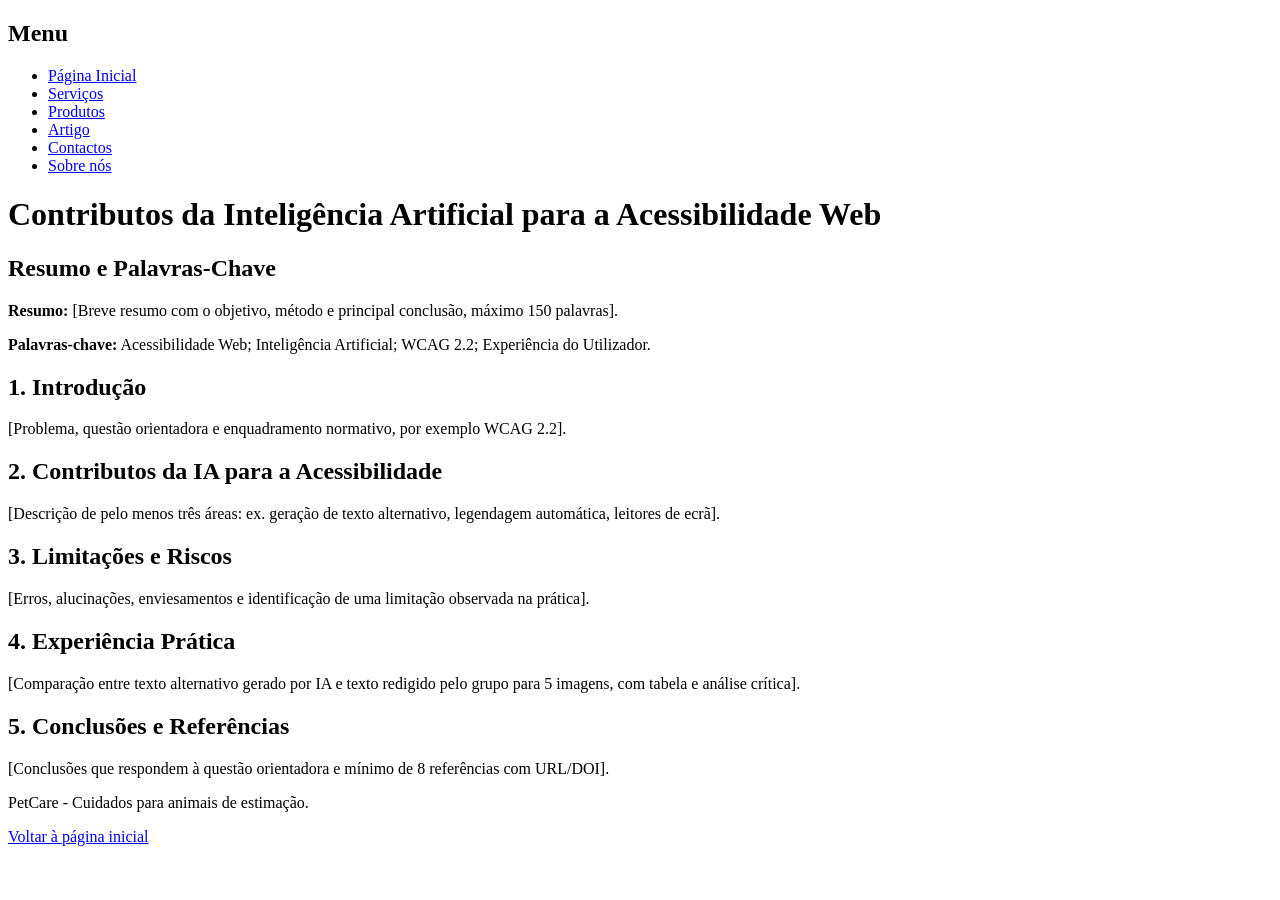
==== artigo.html @ f0266751 "Update artigo.html" ====
<!DOCTYPE html>
<html lang="pt-PT">
<head>
    <meta charset="UTF-8">
    <meta name="viewport" content="width=device-width, initial-scale=1.0">
    <title>PetCare - Artigo</title>
</head>
<body>
    <header>
        <h2>Menu</h2>
        <nav>
            <ul>
                <li><a href="index.html">Página Inicial</a></li>
                <li><a href="servicos.html">Serviços</a></li>                
                <li><a href="produtos.html">Produtos</a></li>
                <li><a href="artigo.html">Artigo</a></li>                
                <li><a href="contacto.html">Contactos</a></li>
                <li><a href="sobre.html">Sobre nós</a></li>
            </ul>
        </nav>
    </header>

    <main>
        <h1>Contributos da Inteligência Artificial para a Acessibilidade Web</h1>

        <section>
            <h2>Resumo e Palavras-Chave</h2>
            <p><strong>Resumo:</strong> [Breve resumo com o objetivo, método e principal conclusão, máximo 150 palavras].</p>
            <p><strong>Palavras-chave:</strong> Acessibilidade Web; Inteligência Artificial; WCAG 2.2; Experiência do Utilizador.</p>
        </section>

        <section>
            <h2>1. Introdução</h2>
            <p>[Problema, questão orientadora e enquadramento normativo, por exemplo WCAG 2.2].</p>
        </section>

        <section>
            <h2>2. Contributos da IA para a Acessibilidade</h2>
            <p>[Descrição de pelo menos três áreas: ex. geração de texto alternativo, legendagem automática, leitores de ecrã].</p>
        </section>

        <section>
            <h2>3. Limitações e Riscos</h2>
            <p>[Erros, alucinações, enviesamentos e identificação de uma limitação observada na prática].</p>
        </section>

        <section>
            <h2>4. Experiência Prática</h2>
            <p>[Comparação entre texto alternativo gerado por IA e texto redigido pelo grupo para 5 imagens, com tabela e análise crítica].</p>
        </section>

        <section>
            <h2>5. Conclusões e Referências</h2>
            <p>[Conclusões que respondem à questão orientadora e mínimo de 8 referências com URL/DOI].</p>
        </section>
    </main>

    <footer>
        <p>PetCare - Cuidados para animais de estimação.</p>
        <p><a href="index.html">Voltar à página inicial</a></p>
    </footer>
</body>
</html>
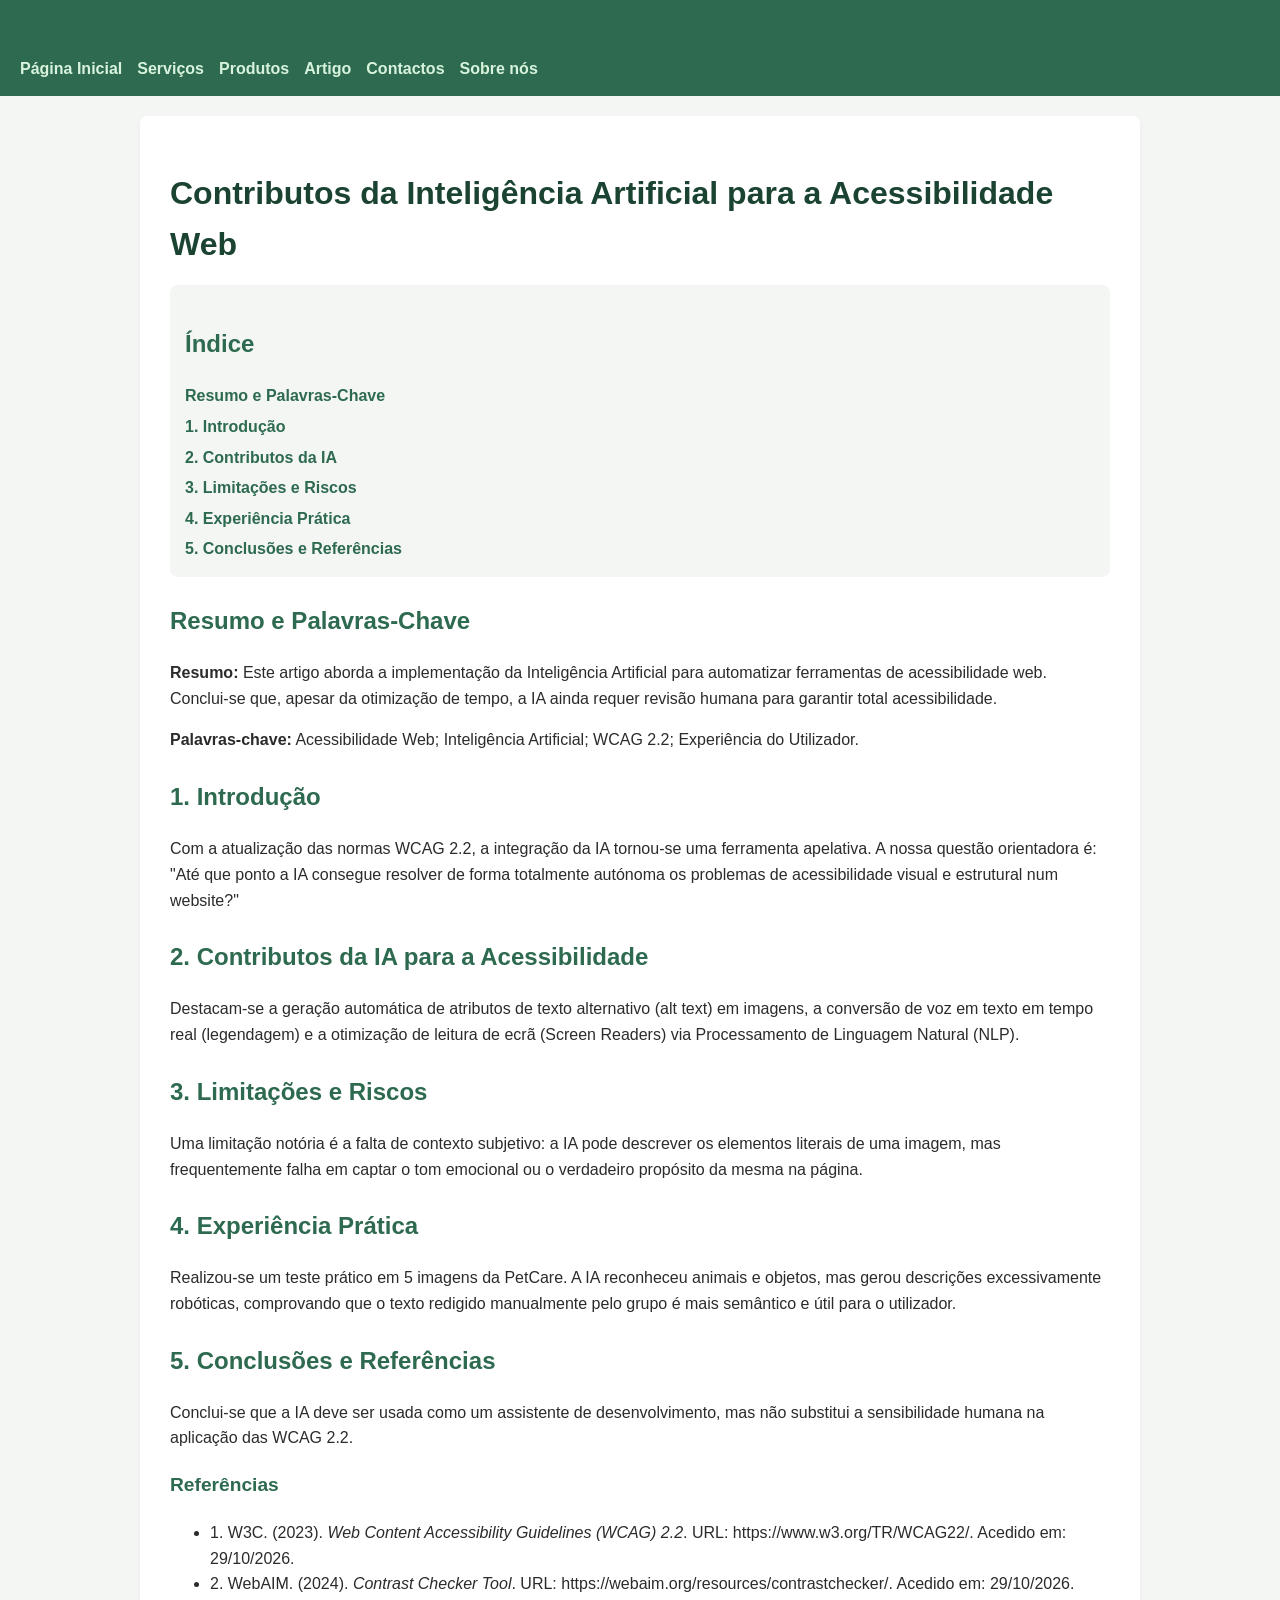
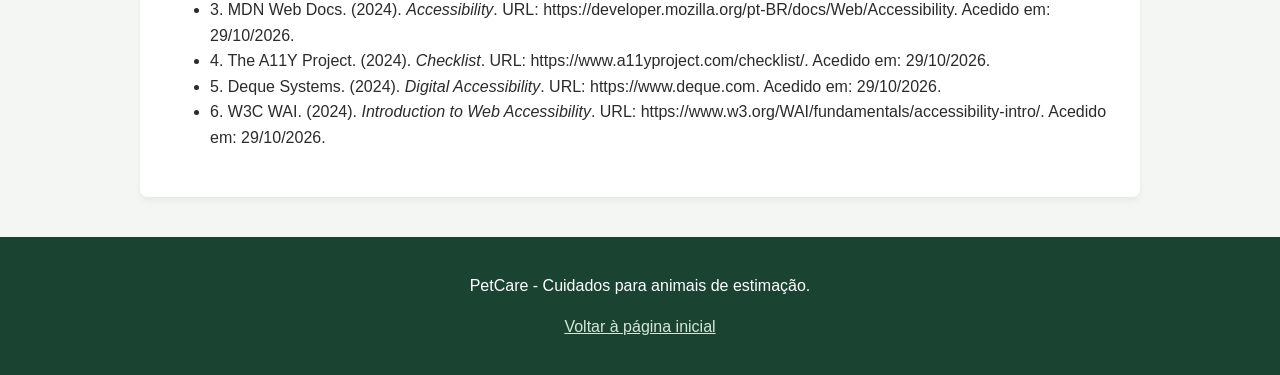
==== commit 198ad28c: "E4" ====
--- a/artigo.html
+++ b/artigo.html
@@ -4,6 +4,7 @@
     <meta charset="UTF-8">
     <meta name="viewport" content="width=device-width, initial-scale=1.0">
     <title>PetCare - Artigo</title>
+    <link rel="stylesheet" href="css/estilo.css">
 </head>
 <body>
     <header>
@@ -21,39 +22,60 @@
     </header>
 
     <main>
-        <h1>Contributos da Inteligência Artificial para a Acessibilidade Web</h1>
+    <h1>Contributos da Inteligência Artificial para a Acessibilidade Web</h1>
 
-        <section>
-            <h2>Resumo e Palavras-Chave</h2>
-            <p><strong>Resumo:</strong> [Breve resumo com o objetivo, método e principal conclusão, máximo 150 palavras].</p>
-            <p><strong>Palavras-chave:</strong> Acessibilidade Web; Inteligência Artificial; WCAG 2.2; Experiência do Utilizador.</p>
-        </section>
+    <nav id="indice" style="background-color: #f4f6f4; padding: 15px; border-radius: 8px; margin-bottom: 20px;">
+        <h2>Índice</h2>
+        <ul>
+            <li><a href="#resumo">Resumo e Palavras-Chave</a></li>
+            <li><a href="#introducao">1. Introdução</a></li>
+            <li><a href="#contributos">2. Contributos da IA</a></li>
+            <li><a href="#limitacoes">3. Limitações e Riscos</a></li>
+            <li><a href="#pratica">4. Experiência Prática</a></li>
+            <li><a href="#conclusao">5. Conclusões e Referências</a></li>
+        </ul>
+    </nav>
 
-        <section>
-            <h2>1. Introdução</h2>
-            <p>[Problema, questão orientadora e enquadramento normativo, por exemplo WCAG 2.2].</p>
-        </section>
+    <section id="resumo">
+        <h2>Resumo e Palavras-Chave</h2>
+        <p><strong>Resumo:</strong> Este artigo aborda a implementação da Inteligência Artificial para automatizar ferramentas de acessibilidade web. Conclui-se que, apesar da otimização de tempo, a IA ainda requer revisão humana para garantir total acessibilidade.</p>
+        <p><strong>Palavras-chave:</strong> Acessibilidade Web; Inteligência Artificial; WCAG 2.2; Experiência do Utilizador.</p>
+    </section>
 
-        <section>
-            <h2>2. Contributos da IA para a Acessibilidade</h2>
-            <p>[Descrição de pelo menos três áreas: ex. geração de texto alternativo, legendagem automática, leitores de ecrã].</p>
-        </section>
+    <section id="introducao">
+        <h2>1. Introdução</h2>
+        <p>Com a atualização das normas WCAG 2.2, a integração da IA tornou-se uma ferramenta apelativa. A nossa questão orientadora é: "Até que ponto a IA consegue resolver de forma totalmente autónoma os problemas de acessibilidade visual e estrutural num website?"</p>
+    </section>
 
-        <section>
-            <h2>3. Limitações e Riscos</h2>
-            <p>[Erros, alucinações, enviesamentos e identificação de uma limitação observada na prática].</p>
-        </section>
+    <section id="contributos">
+        <h2>2. Contributos da IA para a Acessibilidade</h2>
+        <p>Destacam-se a geração automática de atributos de texto alternativo (alt text) em imagens, a conversão de voz em texto em tempo real (legendagem) e a otimização de leitura de ecrã (Screen Readers) via Processamento de Linguagem Natural (NLP).</p>
+    </section>
 
-        <section>
-            <h2>4. Experiência Prática</h2>
-            <p>[Comparação entre texto alternativo gerado por IA e texto redigido pelo grupo para 5 imagens, com tabela e análise crítica].</p>
-        </section>
+    <section id="limitacoes">
+        <h2>3. Limitações e Riscos</h2>
+        <p>Uma limitação notória é a falta de contexto subjetivo: a IA pode descrever os elementos literais de uma imagem, mas frequentemente falha em captar o tom emocional ou o verdadeiro propósito da mesma na página.</p>
+    </section>
 
-        <section>
-            <h2>5. Conclusões e Referências</h2>
-            <p>[Conclusões que respondem à questão orientadora e mínimo de 8 referências com URL/DOI].</p>
-        </section>
-    </main>
+    <section id="pratica">
+        <h2>4. Experiência Prática</h2>
+        <p>Realizou-se um teste prático em 5 imagens da PetCare. A IA reconheceu animais e objetos, mas gerou descrições excessivamente robóticas, comprovando que o texto redigido manualmente pelo grupo é mais semântico e útil para o utilizador.</p>
+    </section>
+
+    <section id="conclusao">
+        <h2>5. Conclusões e Referências</h2>
+        <p>Conclui-se que a IA deve ser usada como um assistente de desenvolvimento, mas não substitui a sensibilidade humana na aplicação das WCAG 2.2.</p>
+        <h3>Referências</h3>
+        <ul>
+            <li>1. W3C. (2023). <em>Web Content Accessibility Guidelines (WCAG) 2.2</em>. URL: https://www.w3.org/TR/WCAG22/. Acedido em: 29/10/2026.</li>
+            <li>2. WebAIM. (2024). <em>Contrast Checker Tool</em>. URL: https://webaim.org/resources/contrastchecker/. Acedido em: 29/10/2026.</li>
+            <li>3. MDN Web Docs. (2024). <em>Accessibility</em>. URL: https://developer.mozilla.org/pt-BR/docs/Web/Accessibility. Acedido em: 29/10/2026.</li>
+            <li>4. The A11Y Project. (2024). <em>Checklist</em>. URL: https://www.a11yproject.com/checklist/. Acedido em: 29/10/2026.</li>
+            <li>5. Deque Systems. (2024). <em>Digital Accessibility</em>. URL: https://www.deque.com. Acedido em: 29/10/2026.</li>
+            <li>6. W3C WAI. (2024). <em>Introduction to Web Accessibility</em>. URL: https://www.w3.org/WAI/fundamentals/accessibility-intro/. Acedido em: 29/10/2026.</li>
+        </ul>
+    </section>
+</main>
 
     <footer>
         <p>PetCare - Cuidados para animais de estimação.</p>
--- a/css/estilo.css
+++ b/css/estilo.css
@@ -0,0 +1,196 @@
+/* ================================= Layout & Base ================================= */
+body {
+    font-family: 'Segoe UI', Tahoma, Geneva, Verdana, sans-serif;
+    line-height: 1.6;
+    margin: 0;
+    padding: 0;
+    background-color: #f4f6f4;
+    color: #2b2b2b;
+}
+
+main {
+    max-width: 1000px;
+    margin: 20px auto;
+    padding: 30px;
+    background-color: #ffffff;
+    border-radius: 8px;
+    box-shadow: 0 4px 6px rgba(0, 0, 0, 0.05);
+}
+
+/* ================================= Cabeçalho e Navegação ================================= */
+header {
+    background-color: #2d6a4f;
+    color: #ffffff;
+    padding: 15px 20px;
+}
+
+header h2 {
+    margin: 0 0 10px 0;
+    font-size: 1.2rem;
+}
+
+nav ul {
+    list-style: none;
+    padding: 0;
+    margin: 0;
+    display: flex;
+    flex-wrap: wrap;
+    gap: 15px;
+}
+
+nav a {
+    color: #d8f3dc;
+    text-decoration: none;
+    font-weight: 600;
+    transition: color 0.3s ease;
+}
+
+nav a:hover,
+nav a:focus {
+    color: #ffffff;
+    text-decoration: underline;
+}
+
+/* ================================= Tipografia e Elementos ================================= */
+h1 {
+    color: #1b4332;
+    font-size: 2rem;
+    margin-bottom: 15px;
+}
+
+h2 {
+    color: #2d6a4f;
+    font-size: 1.5rem;
+    margin-top: 25px;
+}
+
+h3 {
+    color: #2d6a4f;
+    font-size: 1.2rem;
+}
+
+p {
+    margin-bottom: 15px;
+}
+
+/* ================================= Imagens e Lado a Lado ================================= */
+img {
+    max-width: 100%;
+    height: 400px;
+    border-radius: 6px;
+}
+
+.image-row {
+    display: flex;
+    gap: 15px;
+    justify-content: space-between;
+    margin: 20px 0;
+}
+
+.image-row a {
+    flex: 1;
+}
+
+.image-row img {
+    width: 100%;
+    height: 400px;
+    object-fit: cover;
+}
+
+/* ================================= Tabelas ================================= */
+table {
+    width: 100%;
+    border-collapse: collapse;
+    margin: 20px 0;
+}
+
+th, td {
+    border: 1px solid #d8dad8;
+    padding: 12px;
+    text-align: left;
+}
+
+th {
+    background-color: #2d6a4f;
+    color: #ffffff;
+}
+
+/* ================================= Rodapé ================================= */
+footer {
+    text-align: center;
+    padding: 20px;
+    background-color: #1b4332;
+    color: #ffffff;
+    margin-top: 40px;
+}
+
+footer a {
+    color: #D4E8D7;
+}
+
+/* ================================= box ================================= */
+
+*, *::before, *::after {
+    box-sizing: border-box;
+}
+
+
+form p {
+    margin-bottom: 15px;
+}
+
+label {
+    display: block;
+    margin-bottom: 5px;
+    font-weight: 600;
+    color: #2d6a4f;
+}
+
+input[type="text"], input[type="email"], input[type="tel"], select, textarea {
+    width: 100%;
+    padding: 10px;
+    border: 1px solid #d8dad8;
+    border-radius: 4px;
+    font-family: 'Segoe UI', Tahoma, Geneva, Verdana, sans-serif;
+}
+
+button[type="submit"] {
+    background-color: #2d6a4f;
+    color: #ffffff;
+    padding: 10px 20px;
+    border: none;
+    border-radius: 4px;
+    cursor: pointer;
+    font-size: 1rem;
+    font-weight: 600;
+}
+
+button[type="submit"]:hover {
+    background-color: #1b4332;
+}
+
+
+a:focus-visible,
+input:focus-visible,
+select:focus-visible,
+textarea:focus-visible,
+button:focus-visible {
+    outline: 3px solid #1b4332;
+    outline-offset: 2px;
+}
+
+/* ================================= indice ================================= */
+
+#indice a {
+    color: #2d6a4f;
+}
+
+#indice a:hover,
+#indice a:focus {
+    color: #1b4332;
+}
+
+#indice ul {
+    flex-direction: column;
+    gap: 5px;
+}
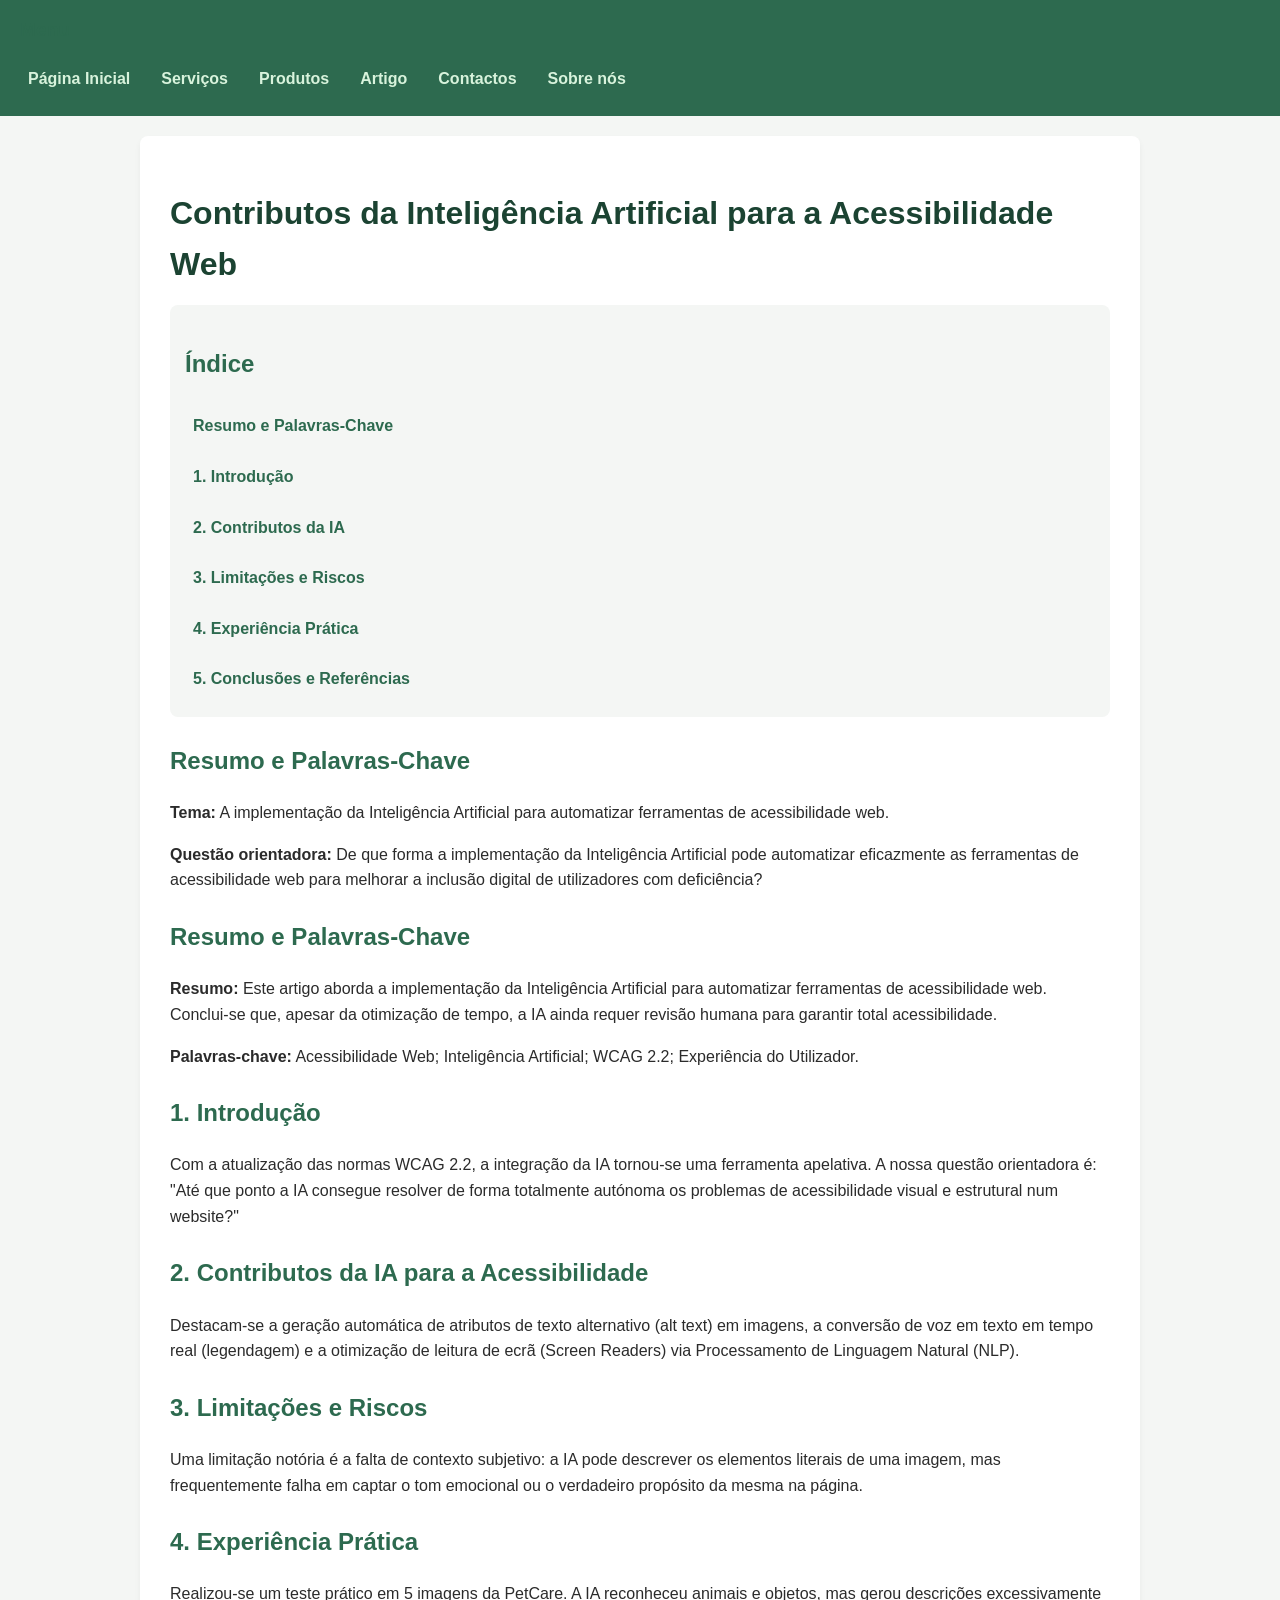
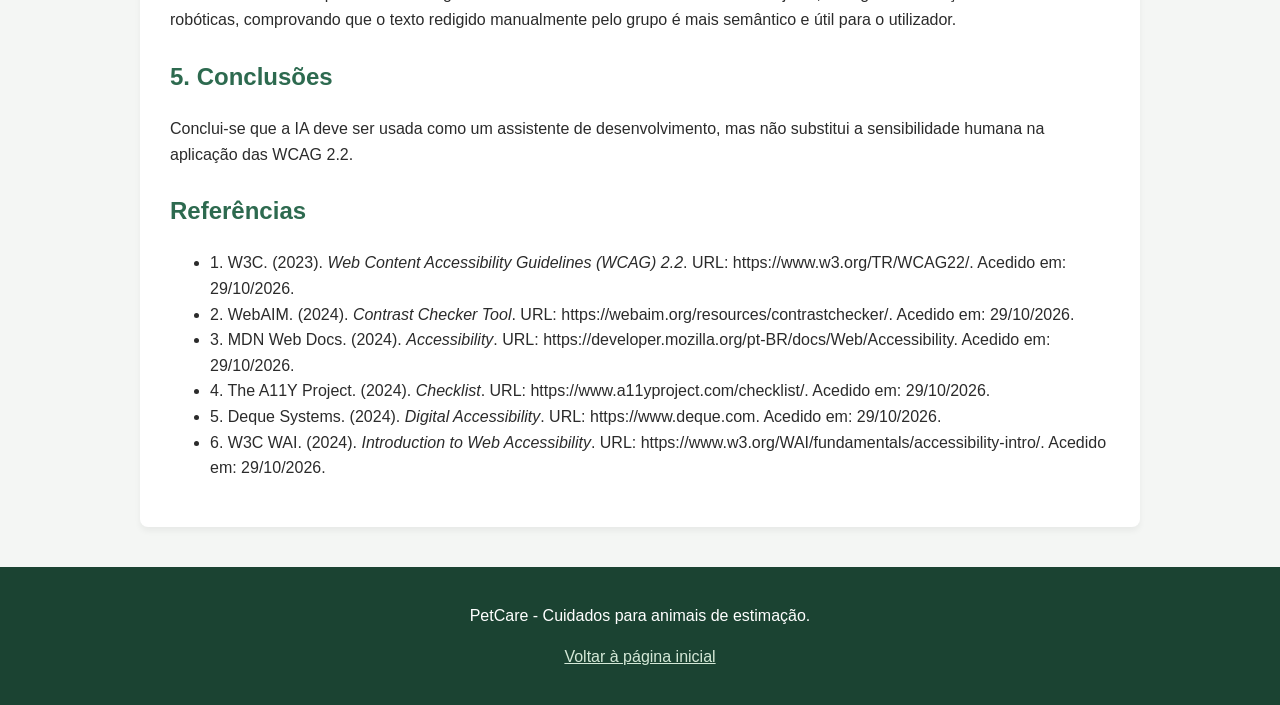
==== commit 68f12161: "erros artigo Added a new section for the theme and guiding question, and updated the conclusion sect" ====
--- a/artigo.html
+++ b/artigo.html
@@ -22,60 +22,69 @@
     </header>
 
     <main>
-    <h1>Contributos da Inteligência Artificial para a Acessibilidade Web</h1>
+        <h1>Contributos da Inteligência Artificial para a Acessibilidade Web</h1>
+    
+        <nav id="indice" style="background-color: #f4f6f4; padding: 15px; border-radius: 8px; margin-bottom: 20px;">
+            <h2>Índice</h2>
+            <ul>
+                <li><a href="#resumo">Resumo e Palavras-Chave</a></li>
+                <li><a href="#introducao">1. Introdução</a></li>
+                <li><a href="#contributos">2. Contributos da IA</a></li>
+                <li><a href="#limitacoes">3. Limitações e Riscos</a></li>
+                <li><a href="#pratica">4. Experiência Prática</a></li>
+                <li><a href="#conclusao">5. Conclusões e Referências</a></li>
+            </ul>
+        </nav>
 
-    <nav id="indice" style="background-color: #f4f6f4; padding: 15px; border-radius: 8px; margin-bottom: 20px;">
-        <h2>Índice</h2>
-        <ul>
-            <li><a href="#resumo">Resumo e Palavras-Chave</a></li>
-            <li><a href="#introducao">1. Introdução</a></li>
-            <li><a href="#contributos">2. Contributos da IA</a></li>
-            <li><a href="#limitacoes">3. Limitações e Riscos</a></li>
-            <li><a href="#pratica">4. Experiência Prática</a></li>
-            <li><a href="#conclusao">5. Conclusões e Referências</a></li>
-        </ul>
-    </nav>
+        <section id="Tema e questão orientadora">
+            <h2>Resumo e Palavras-Chave</h2>
+            <p><strong>Tema:</strong> A implementação da Inteligência Artificial para automatizar ferramentas de acessibilidade web.</p>
+            <p><strong>Questão orientadora:</strong> De que forma a implementação da Inteligência Artificial pode automatizar eficazmente as ferramentas de acessibilidade web para melhorar a inclusão digital de utilizadores com deficiência?</p>
+        </section>
+    
+        <section id="resumo">
+            <h2>Resumo e Palavras-Chave</h2>
+            <p><strong>Resumo:</strong> Este artigo aborda a implementação da Inteligência Artificial para automatizar ferramentas de acessibilidade web. Conclui-se que, apesar da otimização de tempo, a IA ainda requer revisão humana para garantir total acessibilidade.</p>
+            <p><strong>Palavras-chave:</strong> Acessibilidade Web; Inteligência Artificial; WCAG 2.2; Experiência do Utilizador.</p>
+        </section>
+    
+        <section id="introducao">
+            <h2>1. Introdução</h2>
+            <p>Com a atualização das normas WCAG 2.2, a integração da IA tornou-se uma ferramenta apelativa. A nossa questão orientadora é: "Até que ponto a IA consegue resolver de forma totalmente autónoma os problemas de acessibilidade visual e estrutural num website?"</p>
+        </section>
+    
+        <section id="contributos">
+            <h2>2. Contributos da IA para a Acessibilidade</h2>
+            <p>Destacam-se a geração automática de atributos de texto alternativo (alt text) em imagens, a conversão de voz em texto em tempo real (legendagem) e a otimização de leitura de ecrã (Screen Readers) via Processamento de Linguagem Natural (NLP).</p>
+        </section>
+    
+        <section id="limitacoes">
+            <h2>3. Limitações e Riscos</h2>
+            <p>Uma limitação notória é a falta de contexto subjetivo: a IA pode descrever os elementos literais de uma imagem, mas frequentemente falha em captar o tom emocional ou o verdadeiro propósito da mesma na página.</p>
+        </section>
+    
+        <section id="pratica">
+            <h2>4. Experiência Prática</h2>
+            <p>Realizou-se um teste prático em 5 imagens da PetCare. A IA reconheceu animais e objetos, mas gerou descrições excessivamente robóticas, comprovando que o texto redigido manualmente pelo grupo é mais semântico e útil para o utilizador.</p>
+        </section>
+    
+        <section id="conclusao">
+            <h2>5. Conclusões</h2>
+            <p>Conclui-se que a IA deve ser usada como um assistente de desenvolvimento, mas não substitui a sensibilidade humana na aplicação das WCAG 2.2.</p>
+        </section>
 
-    <section id="resumo">
-        <h2>Resumo e Palavras-Chave</h2>
-        <p><strong>Resumo:</strong> Este artigo aborda a implementação da Inteligência Artificial para automatizar ferramentas de acessibilidade web. Conclui-se que, apesar da otimização de tempo, a IA ainda requer revisão humana para garantir total acessibilidade.</p>
-        <p><strong>Palavras-chave:</strong> Acessibilidade Web; Inteligência Artificial; WCAG 2.2; Experiência do Utilizador.</p>
-    </section>
-
-    <section id="introducao">
-        <h2>1. Introdução</h2>
-        <p>Com a atualização das normas WCAG 2.2, a integração da IA tornou-se uma ferramenta apelativa. A nossa questão orientadora é: "Até que ponto a IA consegue resolver de forma totalmente autónoma os problemas de acessibilidade visual e estrutural num website?"</p>
-    </section>
-
-    <section id="contributos">
-        <h2>2. Contributos da IA para a Acessibilidade</h2>
-        <p>Destacam-se a geração automática de atributos de texto alternativo (alt text) em imagens, a conversão de voz em texto em tempo real (legendagem) e a otimização de leitura de ecrã (Screen Readers) via Processamento de Linguagem Natural (NLP).</p>
-    </section>
-
-    <section id="limitacoes">
-        <h2>3. Limitações e Riscos</h2>
-        <p>Uma limitação notória é a falta de contexto subjetivo: a IA pode descrever os elementos literais de uma imagem, mas frequentemente falha em captar o tom emocional ou o verdadeiro propósito da mesma na página.</p>
-    </section>
-
-    <section id="pratica">
-        <h2>4. Experiência Prática</h2>
-        <p>Realizou-se um teste prático em 5 imagens da PetCare. A IA reconheceu animais e objetos, mas gerou descrições excessivamente robóticas, comprovando que o texto redigido manualmente pelo grupo é mais semântico e útil para o utilizador.</p>
-    </section>
-
-    <section id="conclusao">
-        <h2>5. Conclusões e Referências</h2>
-        <p>Conclui-se que a IA deve ser usada como um assistente de desenvolvimento, mas não substitui a sensibilidade humana na aplicação das WCAG 2.2.</p>
-        <h3>Referências</h3>
-        <ul>
-            <li>1. W3C. (2023). <em>Web Content Accessibility Guidelines (WCAG) 2.2</em>. URL: https://www.w3.org/TR/WCAG22/. Acedido em: 29/10/2026.</li>
-            <li>2. WebAIM. (2024). <em>Contrast Checker Tool</em>. URL: https://webaim.org/resources/contrastchecker/. Acedido em: 29/10/2026.</li>
-            <li>3. MDN Web Docs. (2024). <em>Accessibility</em>. URL: https://developer.mozilla.org/pt-BR/docs/Web/Accessibility. Acedido em: 29/10/2026.</li>
-            <li>4. The A11Y Project. (2024). <em>Checklist</em>. URL: https://www.a11yproject.com/checklist/. Acedido em: 29/10/2026.</li>
-            <li>5. Deque Systems. (2024). <em>Digital Accessibility</em>. URL: https://www.deque.com. Acedido em: 29/10/2026.</li>
-            <li>6. W3C WAI. (2024). <em>Introduction to Web Accessibility</em>. URL: https://www.w3.org/WAI/fundamentals/accessibility-intro/. Acedido em: 29/10/2026.</li>
-        </ul>
-    </section>
-</main>
+        <section id="referencias">
+            <h2>Referências</h2>
+            <ul>
+                <li>1. W3C. (2023). <em>Web Content Accessibility Guidelines (WCAG) 2.2</em>. URL: https://www.w3.org/TR/WCAG22/. Acedido em: 29/10/2026.</li>
+                <li>2. WebAIM. (2024). <em>Contrast Checker Tool</em>. URL: https://webaim.org/resources/contrastchecker/. Acedido em: 29/10/2026.</li>
+                <li>3. MDN Web Docs. (2024). <em>Accessibility</em>. URL: https://developer.mozilla.org/pt-BR/docs/Web/Accessibility. Acedido em: 29/10/2026.</li>
+                <li>4. The A11Y Project. (2024). <em>Checklist</em>. URL: https://www.a11yproject.com/checklist/. Acedido em: 29/10/2026.</li>
+                <li>5. Deque Systems. (2024). <em>Digital Accessibility</em>. URL: https://www.deque.com. Acedido em: 29/10/2026.</li>
+                <li>6. W3C WAI. (2024). <em>Introduction to Web Accessibility</em>. URL: https://www.w3.org/WAI/fundamentals/accessibility-intro/. Acedido em: 29/10/2026.</li>
+            </ul>
+        </section>
+    </main>
 
     <footer>
         <p>PetCare - Cuidados para animais de estimação.</p>
--- a/css/estilo.css
+++ b/css/estilo.css
@@ -6,12 +6,13 @@
     padding: 0;
     background-color: #f4f6f4;
     color: #2b2b2b;
+    overflow-wrap: anywhere;
 }
 
 main {
     max-width: 1000px;
-    margin: 20px auto;
-    padding: 30px;
+    margin: 12px auto;
+    padding: 16px;
     background-color: #ffffff;
     border-radius: 8px;
     box-shadow: 0 4px 6px rgba(0, 0, 0, 0.05);
@@ -21,7 +22,7 @@
 header {
     background-color: #2d6a4f;
     color: #ffffff;
-    padding: 15px 20px;
+    padding: 12px 16px;
 }
 
 header h2 {
@@ -35,7 +36,7 @@
     margin: 0;
     display: flex;
     flex-wrap: wrap;
-    gap: 15px;
+    gap: 8px;
 }
 
 nav a {
@@ -43,18 +44,54 @@
     text-decoration: none;
     font-weight: 600;
     transition: color 0.3s ease;
+    padding: 10px 8px;
+    min-height: 44px;
 }
 
 nav a:hover,
 nav a:focus {
     color: #ffffff;
     text-decoration: underline;
+}
+
+a:focus, input:focus, select:focus, textarea:focus, button:focus {
+    outline: 3px solid #2d6a4f;
+    outline-offset: 2px;
+}
+
+/* ================================= Correção do Menu com Bootstrap ================================= */
+header.navbar {
+    background-color: #2d6a4f !important;
+    padding: 15px 20px !important;
+    justify-content: flex-start !important;
+}
+
+header .navbar-nav {
+    display: flex !important;
+    flex-wrap: wrap !important;
+    gap: 15px !important;
+    margin: 0 !important;
+    padding: 0 !important;
+    list-style: none !important;
+}
+
+header .nav-link {
+    color: #d8f3dc !important;
+    text-decoration: none !important;
+    font-weight: 600 !important;
+    padding: 0 !important;
+}
+
+header .nav-link:hover,
+header .nav-link:focus {
+    color: #ffffff !important;
+    text-decoration: underline !important;
 }
 
 /* ================================= Tipografia e Elementos ================================= */
 h1 {
     color: #1b4332;
-    font-size: 2rem;
+    font-size: 1.75rem;
     margin-bottom: 15px;
 }
 
@@ -75,26 +112,31 @@
 
 /* ================================= Imagens e Lado a Lado ================================= */
 img {
+    display: block;
     max-width: 100%;
-    height: 400px;
+    height: auto;
     border-radius: 6px;
 }
 
 .image-row {
-    display: flex;
+    display: grid;
+    grid-template-columns: minmax(0, 1fr);
     gap: 15px;
-    justify-content: space-between;
     margin: 20px 0;
 }
 
-.image-row a {
-    flex: 1;
+.image-row > * {
+    min-width: 0;
 }
 
 .image-row img {
     width: 100%;
-    height: 400px;
+    aspect-ratio: 4 / 3;
     object-fit: cover;
+}
+
+figure {
+    margin: 20px 0;
 }
 
 /* ================================= Tabelas ================================= */
@@ -102,11 +144,13 @@
     width: 100%;
     border-collapse: collapse;
     margin: 20px 0;
+    table-layout: fixed;
+    font-size: 0.875rem;
 }
 
 th, td {
     border: 1px solid #d8dad8;
-    padding: 12px;
+    padding: 6px;
     text-align: left;
 }
 
@@ -128,10 +172,59 @@
     color: #D4E8D7;
 }
 
+/* ================================= Personalizações Bootstrap ================================= */
+.btn-primary {
+    background-color: #2d6a4f !important;
+    border-color: #2d6a4f !important;
+}
+
+.btn-primary:hover,
+.btn-primary:focus {
+    background-color: #1b4332 !important;
+    border-color: #1b4332 !important;
+}
+
+.card {
+    border-radius: 8px !important;
+    border: 1px solid #d8dad8;
+}
+
+.card, .shadow-custom {
+    box-shadow: 0 4px 6px rgba(0, 0, 0, 0.05) !important;
+}
+
 /* ================================= box ================================= */
 
 *, *::before, *::after {
     box-sizing: border-box;
+}
+
+a {
+    display: inline-block;
+    max-width: 100%;
+    min-width: 24px;
+    min-height: 24px;
+}
+
+input, select, textarea, button {
+    max-width: 100%;
+    min-width: 24px;
+    min-height: 44px;
+    font: inherit;
+}
+
+input[type="checkbox"] {
+    width: 24px;
+    height: 24px;
+    min-height: 24px;
+    margin: 0;
+}
+
+summary {
+    min-width: 24px;
+    min-height: 44px;
+    padding: 8px 0;
+    cursor: pointer;
 }
 
 
@@ -179,7 +272,7 @@
     outline-offset: 2px;
 }
 
-/* ================================= indice ================================= */
+/* ================================= Índice ================================= */
 
 #indice a {
     color: #2d6a4f;
@@ -193,4 +286,56 @@
 #indice ul {
     flex-direction: column;
     gap: 5px;
-}+}
+
+@media (min-width: 480px) {
+    .image-row {
+        grid-template-columns: repeat(2, minmax(0, 1fr));
+    }
+
+    main {
+        padding: 20px;
+    }
+}
+
+@media (min-width: 768px) {
+    main {
+        margin: 20px auto;
+        padding: 24px;
+    }
+
+    header {
+        padding: 15px 20px;
+    }
+
+    nav ul {
+        gap: 15px;
+    }
+
+    h1 {
+        font-size: 2rem;
+    }
+
+    table {
+        table-layout: auto;
+        font-size: 1rem;
+    }
+
+    th, td {
+        padding: 12px;
+    }
+
+    figure {
+        margin-inline: 40px;
+    }
+}
+
+@media (min-width: 1024px) {
+    main {
+        padding: 30px;
+    }
+
+    .image-row {
+        gap: 24px;
+    }
+}
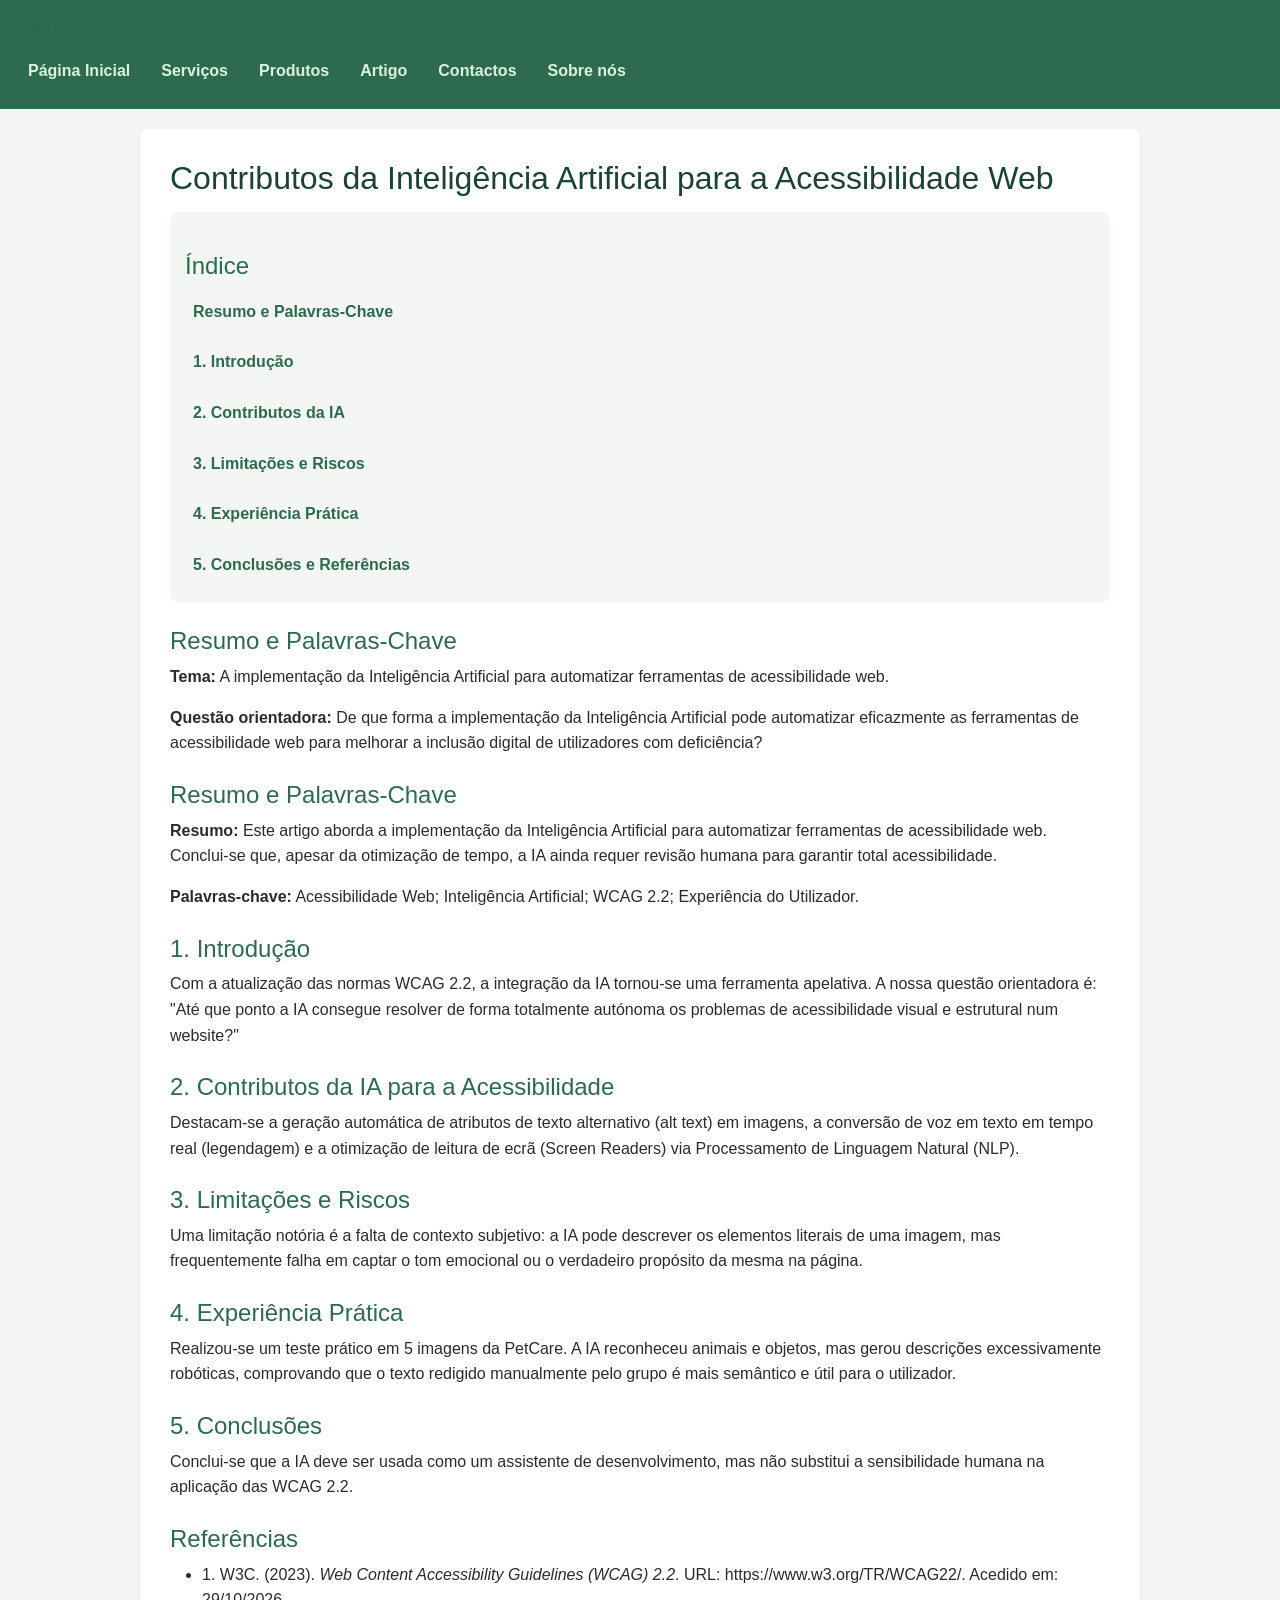
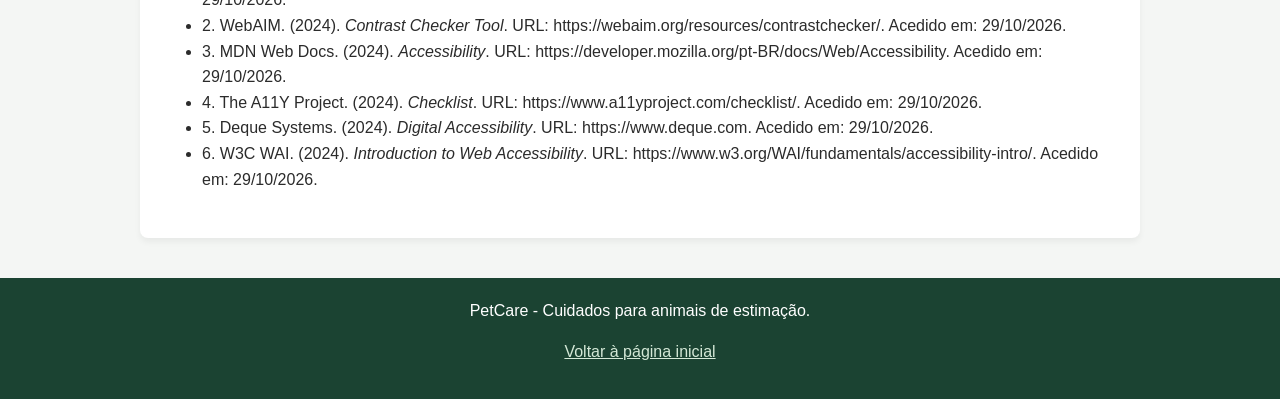
==== commit c58b1c5b: "Add Bootstrap CSS link to artigo.html" ====
--- a/artigo.html
+++ b/artigo.html
@@ -4,6 +4,7 @@
     <meta charset="UTF-8">
     <meta name="viewport" content="width=device-width, initial-scale=1.0">
     <title>PetCare - Artigo</title>
+    <link href="https://cdn.jsdelivr.net/npm/bootstrap@5.3.3/dist/css/bootstrap.min.css" rel="stylesheet">
     <link rel="stylesheet" href="css/estilo.css">
 </head>
 <body>
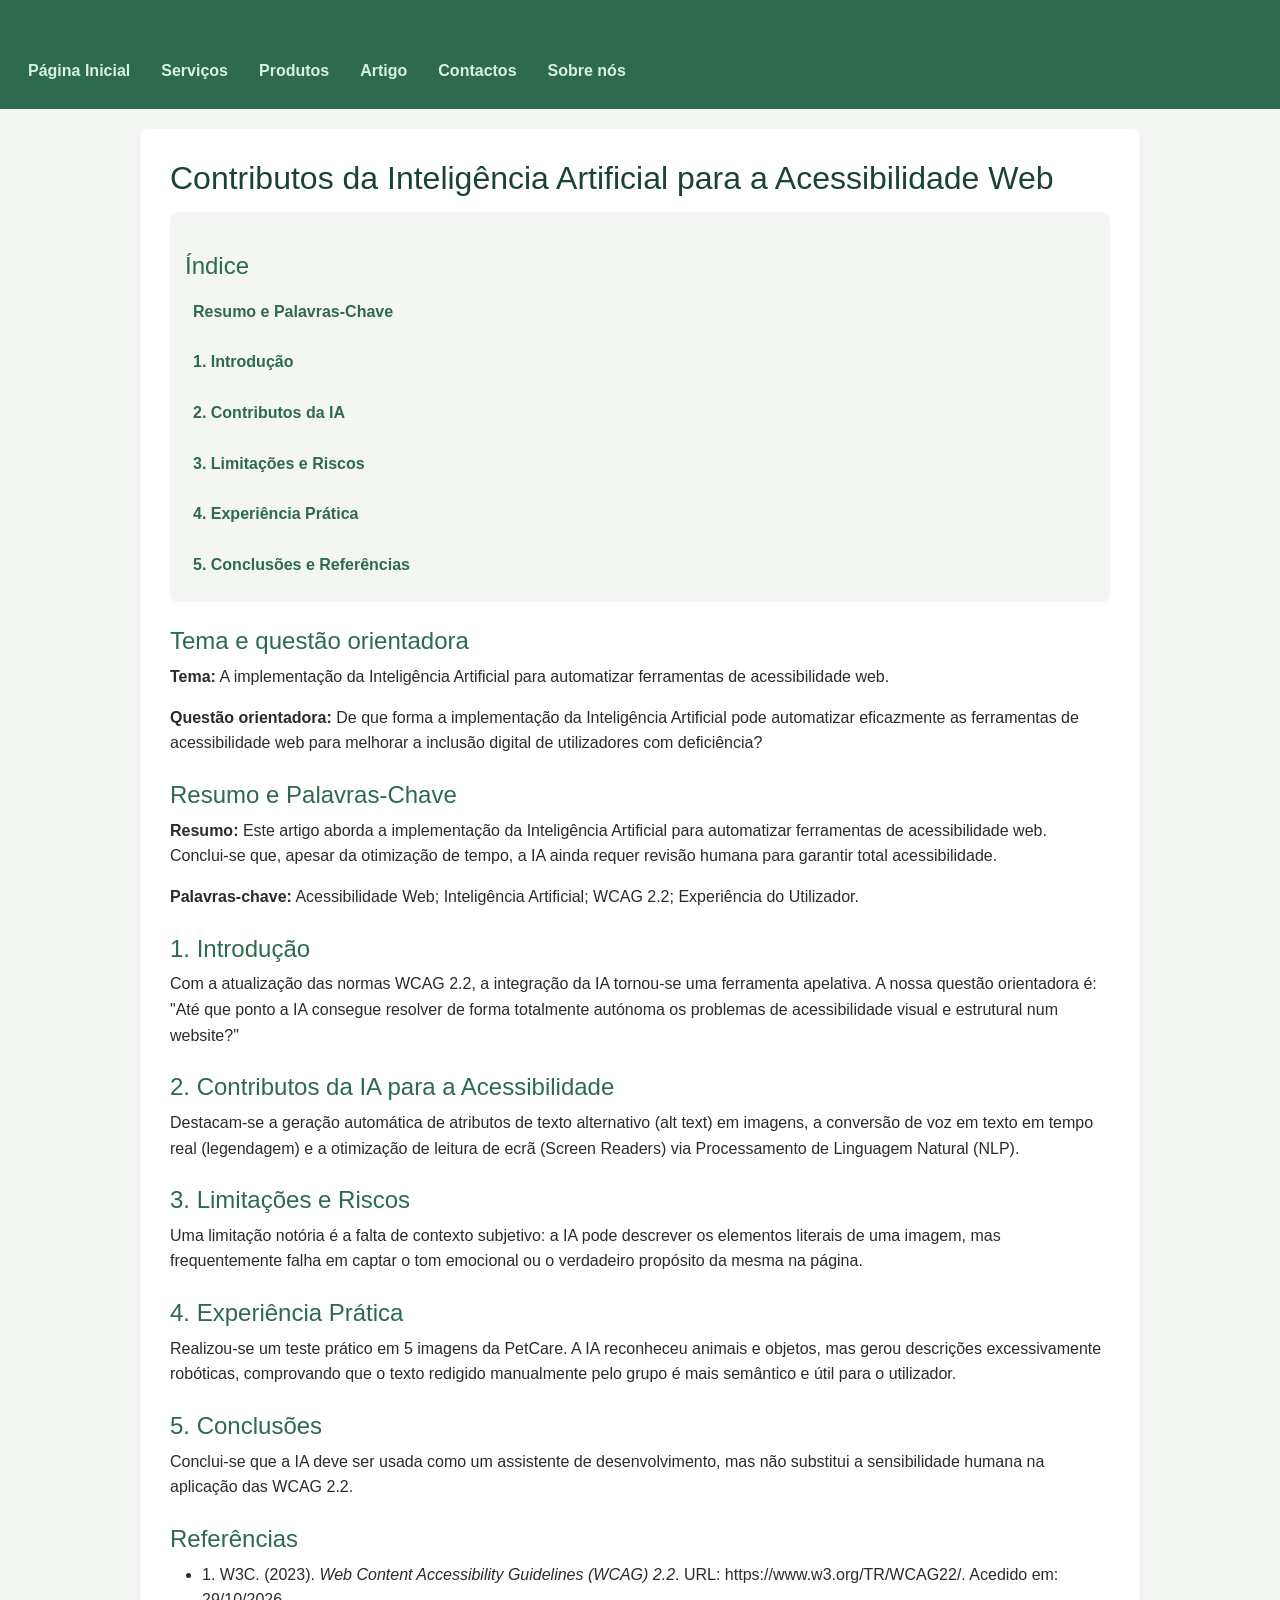
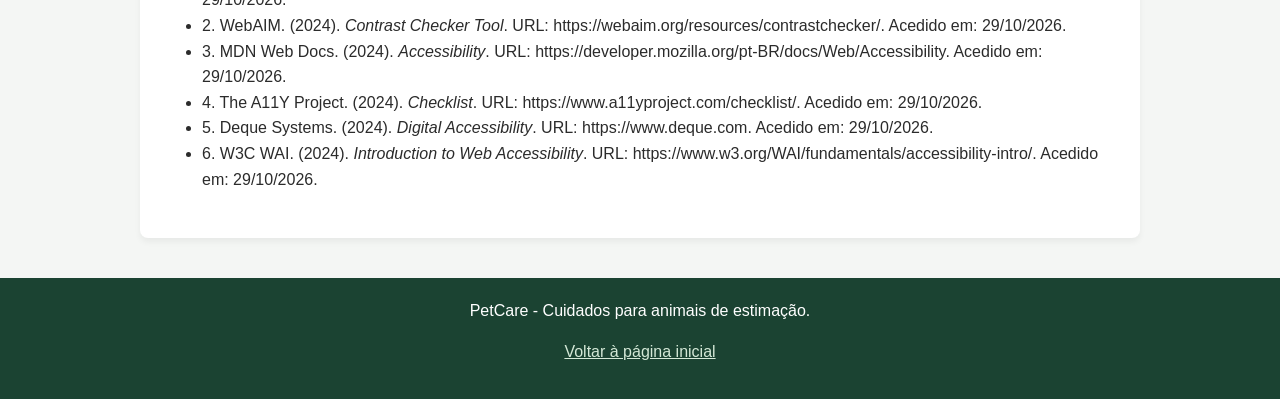
==== commit a7a0fbc9: "Update artigo.html" ====
--- a/artigo.html
+++ b/artigo.html
@@ -38,7 +38,7 @@
         </nav>
 
         <section id="Tema e questão orientadora">
-            <h2>Resumo e Palavras-Chave</h2>
+            <h2>Tema e questão orientadora</h2>
             <p><strong>Tema:</strong> A implementação da Inteligência Artificial para automatizar ferramentas de acessibilidade web.</p>
             <p><strong>Questão orientadora:</strong> De que forma a implementação da Inteligência Artificial pode automatizar eficazmente as ferramentas de acessibilidade web para melhorar a inclusão digital de utilizadores com deficiência?</p>
         </section>
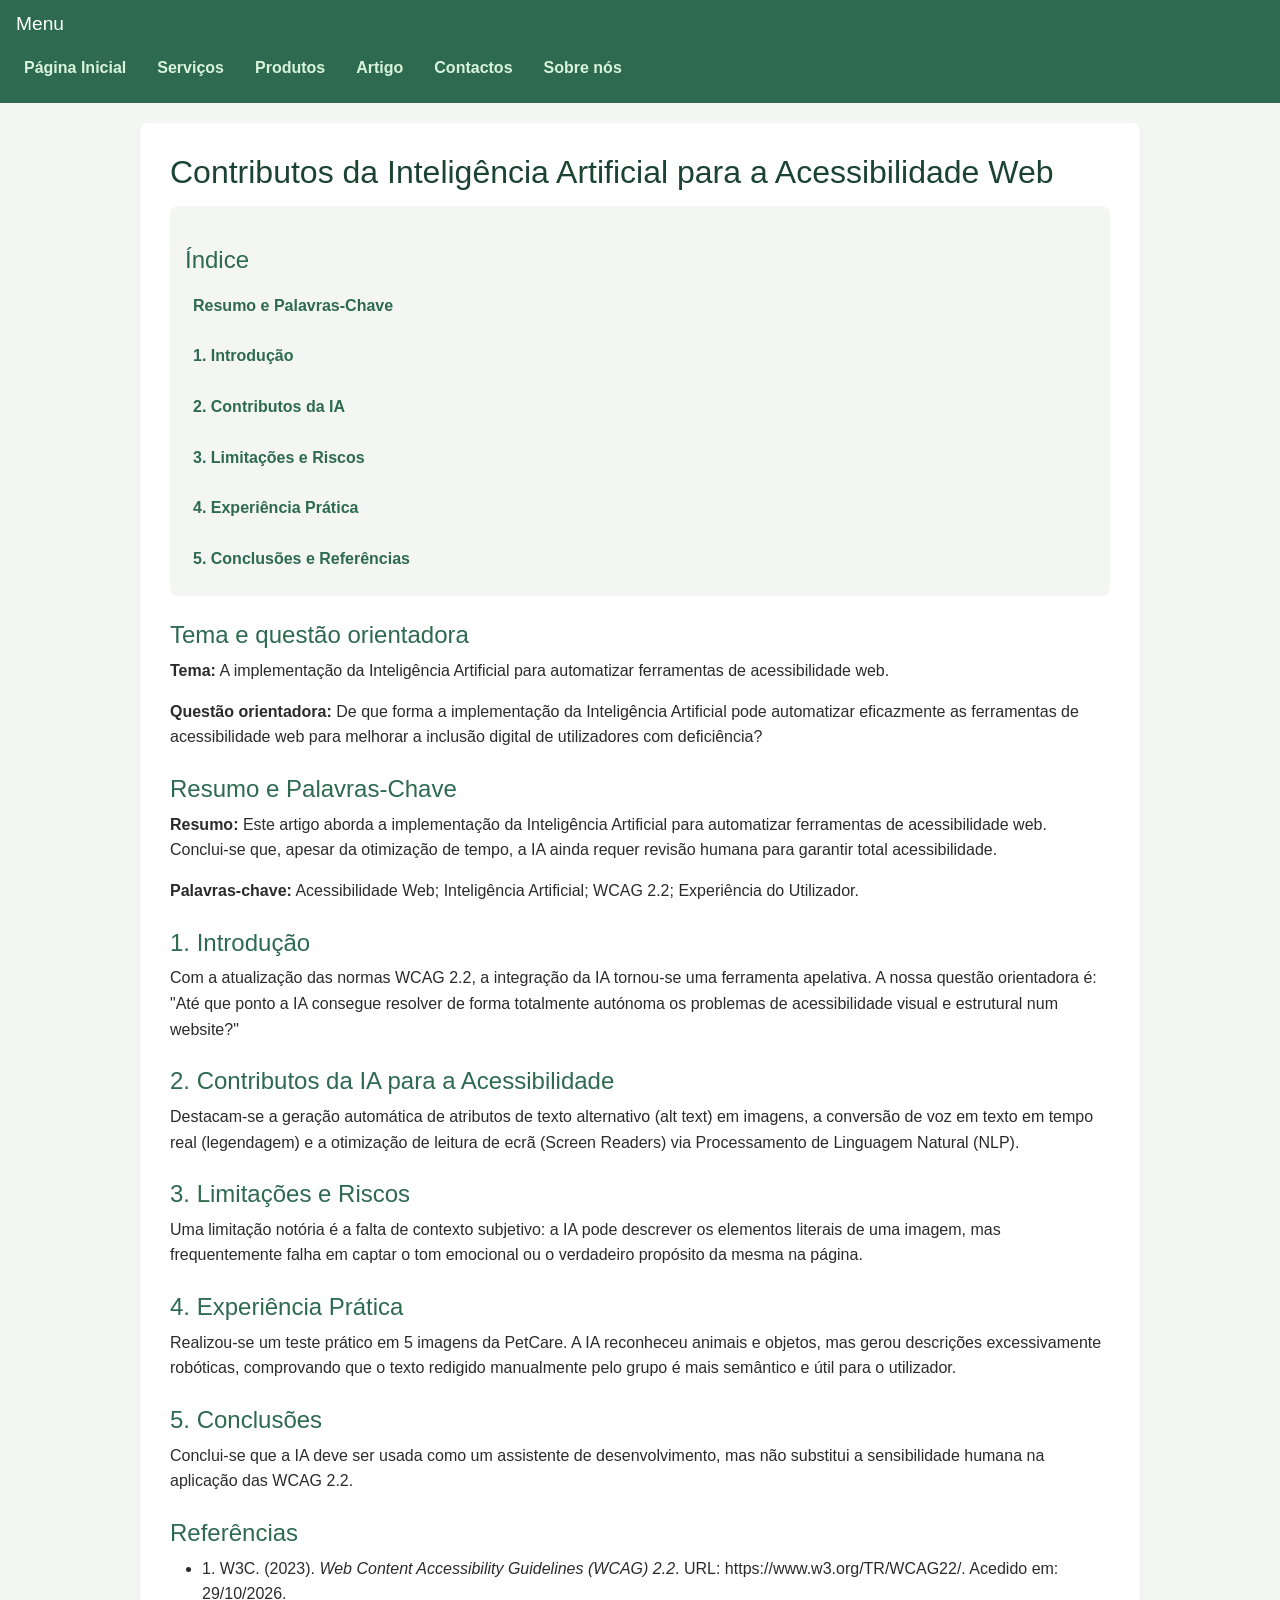
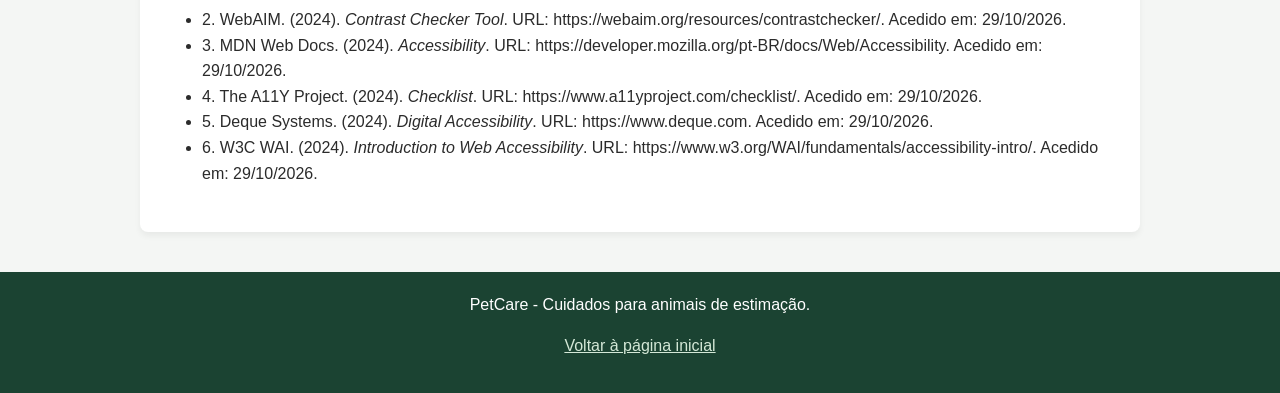
==== commit 76ca8bfe: "Refactor header for Bootstrap navbar layout" ====
--- a/artigo.html
+++ b/artigo.html
@@ -8,19 +8,22 @@
     <link rel="stylesheet" href="css/estilo.css">
 </head>
 <body>
-    <header>
-        <h2>Menu</h2>
-        <nav>
-            <ul>
-                <li><a href="index.html">Página Inicial</a></li>
-                <li><a href="servicos.html">Serviços</a></li>                
-                <li><a href="produtos.html">Produtos</a></li>
-                <li><a href="artigo.html">Artigo</a></li>                
-                <li><a href="contacto.html">Contactos</a></li>
-                <li><a href="sobre.html">Sobre nós</a></li>
-            </ul>
-        </nav>
+    <header class="navbar navbar-expand-lg">
+        <div class="container-fluid">
+            <h2>Menu</h2>
+            <nav>
+                <ul class="navbar-nav flex-row flex-wrap gap-3">
+                    <li class="nav-item"><a class="nav-link" href="index.html">Página Inicial</a></li>
+                    <li class="nav-item"><a class="nav-link" href="servicos.html">Serviços</a></li>                
+                    <li class="nav-item"><a class="nav-link" href="produtos.html">Produtos</a></li>
+                    <li class="nav-item"><a class="nav-link" href="artigo.html">Artigo</a></li>                
+                    <li class="nav-item"><a class="nav-link" href="contacto.html">Contactos</a></li>
+                    <li class="nav-item"><a class="nav-link" href="sobre.html">Sobre nós</a></li>
+                </ul>
+            </nav>
+        </div>
     </header>
+
 
     <main>
         <h1>Contributos da Inteligência Artificial para a Acessibilidade Web</h1>
--- a/css/estilo.css
+++ b/css/estilo.css
@@ -62,13 +62,26 @@
 /* ================================= Correção do Menu com Bootstrap ================================= */
 header.navbar {
     background-color: #2d6a4f !important;
-    padding: 15px 20px !important;
-    justify-content: flex-start !important;
+    padding: 12px 16px !important;
+    display: block !important;
+}
+
+header.navbar .container-fluid {
+    display: block !important;
+    padding: 0 !important;
+}
+
+header.navbar h2 {
+    margin: 0 0 10px 0 !important;
+    font-size: 1.2rem !important;
+    color: #ffffff !important;
 }
 
 header .navbar-nav {
     display: flex !important;
+    flex-direction: row !important;
     flex-wrap: wrap !important;
+    justify-content: flex-start !important;
     gap: 15px !important;
     margin: 0 !important;
     padding: 0 !important;
@@ -79,7 +92,8 @@
     color: #d8f3dc !important;
     text-decoration: none !important;
     font-weight: 600 !important;
-    padding: 0 !important;
+    padding: 10px 8px !important;
+    min-height: 44px !important;
 }
 
 header .nav-link:hover,
